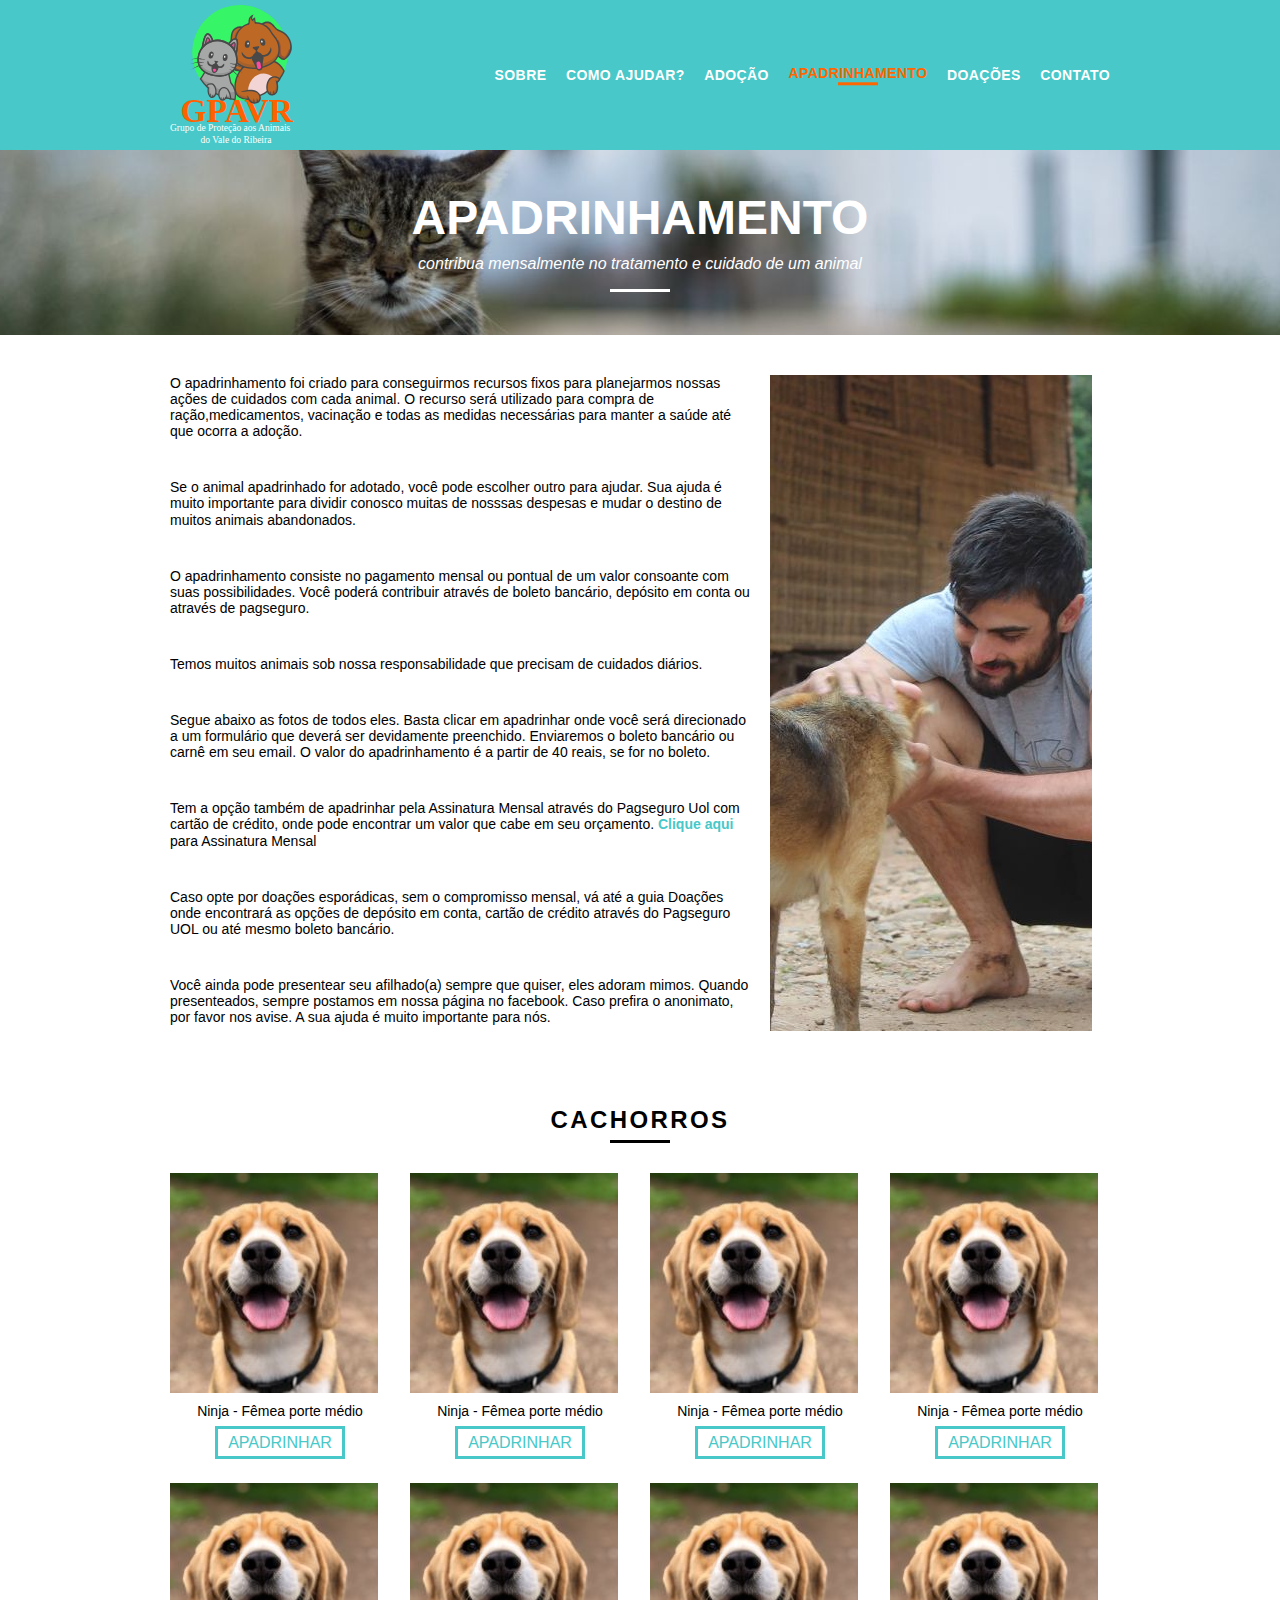
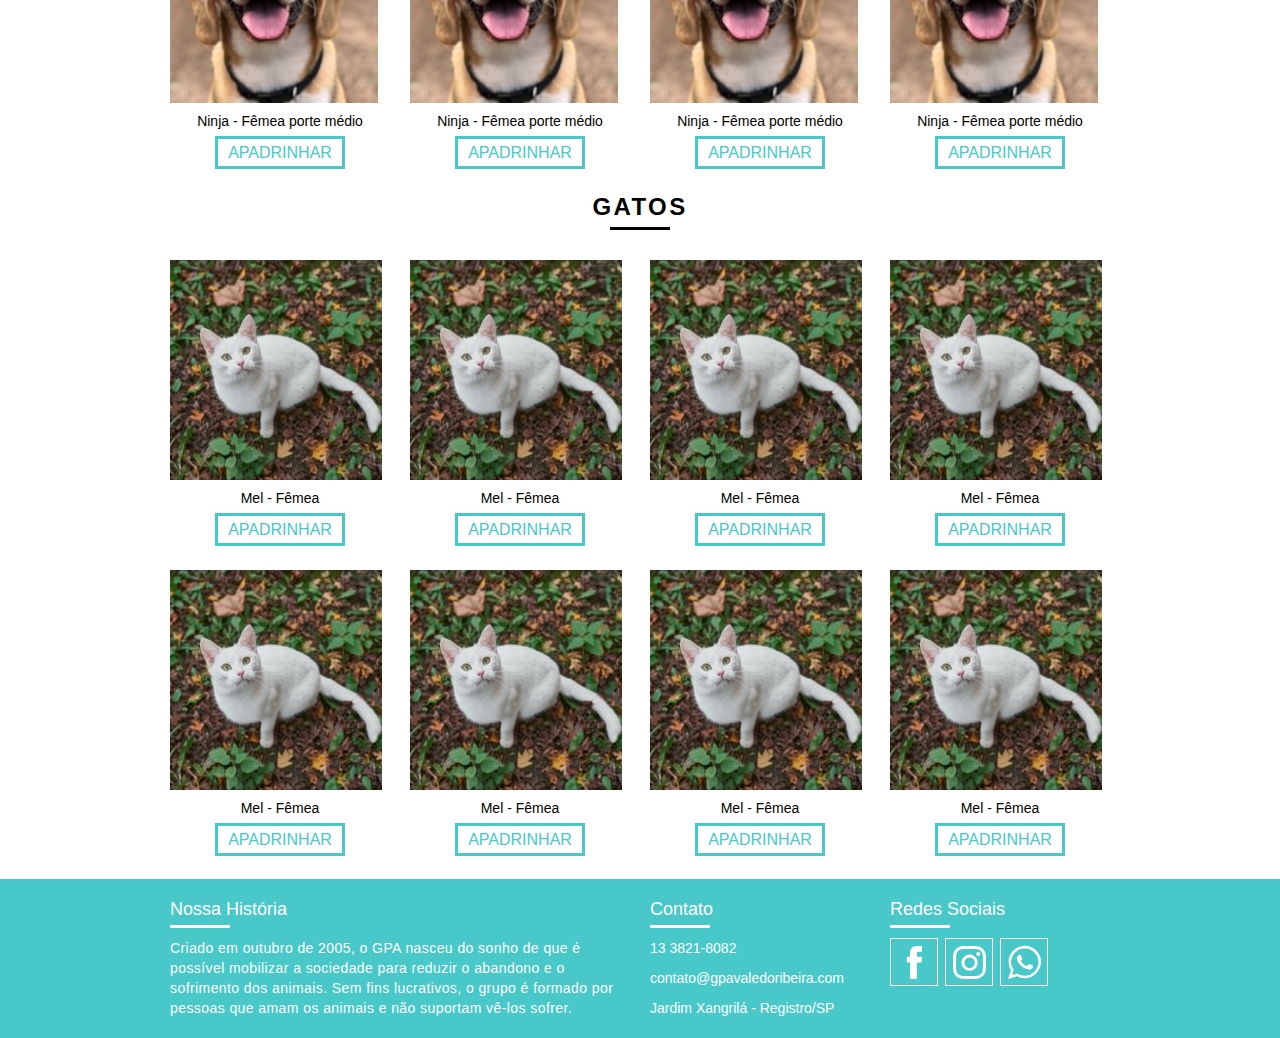
==== apadrinhe.html @ c28933ba "Initial commit" ====
<!DOCTYPE html>
<html lang="pt-br">
<head>
    <meta charset="UTF-8">
    <meta http-equiv="X-UA-Compatible" content="IE=edge">
    <meta name="viewport" content="width=device-width, initial-scale=1.0">
    <link rel="stylesheet" href="/css/normalize.css">
    <link rel="stylesheet" href="/css/reset.css">
    <link rel="stylesheet" href="/css/grid.css">
    <link rel="stylesheet" href="/css/style.css">
    <link rel="stylesheet" href="/css/apadrinhe.css">
    <link rel="stylesheet" href="/css/resposivo.css">
    <title>GPAVR - Apadrinhamento</title>
</head>
<body>
    <!--Menu-->
    <header class="header">
        <div class="container">
            <a href="index.html" class="grid-4">
            <img src="/img/logo.svg" alt="GPAVR">
            </a>
        <nav class="header_menu grid-12">
            <ul>
                <li><a href="sobre.html">Sobre</a></li>
                <li><a href="como-ajudar.html">Como Ajudar?</a></li>
                <li><a href="adocao.html">Adoção</a></li>
                <li class="nav-ativo"><a href="apadrinhe.html">Apadrinhamento</a></li>
                <li><a href="doacoes.html">Doações</a></li>
                <li><a href="contato.html">Contato</a></li>
            </ul>
        </nav>
        </div>
    </header>

     <!--Introdução interna-->
     <section class="introducao-interna-apadrinhe">
        <div class="container">
            <h1>Apadrinhamento</h1>
            <blockquote class="quote"><p>contribua mensalmente no tratamento e cuidado de um animal</p></blockquote>
        </div>
    </section>

    <!--Texto apadrinhe-->
    <section class="container texto-apadrinhe">
        <div class="grid-10">
        <p>O apadrinhamento foi criado para conseguirmos recursos fixos para planejarmos nossas ações de cuidados 
            com cada animal. O recurso será utilizado para compra de ração,medicamentos, vacinação e todas as medidas 
            necessárias para manter a saúde até que ocorra a adoção.</p>

        <p>Se o animal apadrinhado for adotado, você pode escolher outro para ajudar. Sua ajuda é muito importante 
            para dividir conosco muitas de nosssas despesas e mudar o destino de muitos animais abandonados.</p>
            
        <p>O apadrinhamento consiste no pagamento mensal ou pontual de um valor consoante com suas possibilidades.
            Você poderá contribuir através de boleto bancário, depósito em conta ou através de pagseguro.</p>
            
        <p>Temos muitos animais sob nossa responsabilidade que precisam de cuidados diários.</p>
            
        <p>Segue abaixo as fotos de todos eles. Basta clicar em apadrinhar onde você será direcionado a um 
            formulário que deverá ser devidamente preenchido. Enviaremos o boleto bancário ou carnê em seu email. 
            O valor do apadrinhamento é a partir de 40 reais, se for no boleto. </p>
            
            
        <p>Tem a opção também de apadrinhar pela Assinatura Mensal através do Pagseguro Uol com cartão de crédito, 
            onde pode encontrar um valor que cabe em seu orçamento. <a href="doacoes.html#assinatura-mensal">Clique aqui</a> para Assinatura Mensal </p>
            
             
        <p>Caso opte por doações esporádicas, sem o compromisso mensal, vá até a guia Doações onde encontrará as 
            opções de depósito em conta, cartão de crédito através do Pagseguro UOL ou até mesmo boleto bancário.</p>
            
        <p>Você ainda pode presentear seu afilhado(a) sempre que quiser, eles adoram mimos. Quando presenteados, 
            sempre postamos em nossa página no facebook. Caso prefira o anonimato, por favor nos avise. A sua ajuda 
            é muito importante para nós.</p>
        </div>
        <div class="grid-6">
            <img src="/img/apadrinhamento.jpg" alt="homem fazendo carinho em cachorro">
        </div>
    </section>

    <!--Cachorros-->
    <section class="container animais">
        <h2 class="subtitle">Cachorros</h2>
        <div class="apadrinhar-animal grid-4">
            <img src="/img/cachorro-apadrinhamento.jpg" alt="cachorro para apadrinhamento">
            <p>Ninja - Fêmea porte médio</p>
            <a href="apadrinhar.html" class="btn-apadrinhar">Apadrinhar</a>
        </div> 
        <div class="apadrinhar-animal grid-4">
            <img src="/img/cachorro-apadrinhamento.jpg" alt="cachorro para apadrinhamento">
            <p>Ninja - Fêmea porte médio</p>
            <a href="apadrinhar.html" class="btn-apadrinhar">Apadrinhar</a>
        </div>       
        <div class="apadrinhar-animal grid-4">
            <img src="/img/cachorro-apadrinhamento.jpg" alt="cachorro para apadrinhamento">
            <p>Ninja - Fêmea porte médio</p>
            <a href="apadrinhar.html" class="btn-apadrinhar">Apadrinhar</a>
        </div>       
        <div class="apadrinhar-animal grid-4">
            <img src="/img/cachorro-apadrinhamento.jpg" alt="cachorro para apadrinhamento">
            <p>Ninja - Fêmea porte médio</p>
            <a href="apadrinhar.html" class="btn-apadrinhar">Apadrinhar</a>
        </div>
        <div class="apadrinhar-animal grid-4">
            <img src="/img/cachorro-apadrinhamento.jpg" alt="cachorro para apadrinhamento">
            <p>Ninja - Fêmea porte médio</p>
            <a href="apadrinhar.html" class="btn-apadrinhar">Apadrinhar</a>
        </div> 
        <div class="apadrinhar-animal grid-4">
            <img src="/img/cachorro-apadrinhamento.jpg" alt="cachorro para apadrinhamento">
            <p>Ninja - Fêmea porte médio</p>
            <a href="apadrinhar.html" class="btn-apadrinhar">Apadrinhar</a>
        </div>       
        <div class="apadrinhar-animal grid-4">
            <img src="/img/cachorro-apadrinhamento.jpg" alt="cachorro para apadrinhamento">
            <p>Ninja - Fêmea porte médio</p>
            <a href="apadrinhar.html" class="btn-apadrinhar">Apadrinhar</a>
        </div>       
        <div class="apadrinhar-animal grid-4">
            <img src="/img/cachorro-apadrinhamento.jpg" alt="cachorro para apadrinhamento">
            <p>Ninja - Fêmea porte médio</p>
            <a href="apadrinhar.html" class="btn-apadrinhar">Apadrinhar</a>
        </div>                          
    </section>

    <!--Gatos-->
    <section class="container animais">
        <h2 class="subtitle">Gatos</h2>
        <div class="apadrinhar-animal grid-4">
            <img src="/img/gato-apadrinhamento.jpg" alt="cachorro para apadrinhamento">
            <p>Mel - Fêmea</p>
            <a href="apadrinhar.html" class="btn-apadrinhar">Apadrinhar</a>
        </div>
        <div class="apadrinhar-animal grid-4">
            <img src="/img/gato-apadrinhamento.jpg" alt="cachorro para apadrinhamento">
            <p>Mel - Fêmea</p>
            <a href="apadrinhar.html" class="btn-apadrinhar">Apadrinhar</a>
        </div> 
        <div class="apadrinhar-animal grid-4">
            <img src="/img/gato-apadrinhamento.jpg" alt="cachorro para apadrinhamento">
            <p>Mel - Fêmea</p>
            <a href="apadrinhar.html" class="btn-apadrinhar">Apadrinhar</a>
        </div> 
        <div class="apadrinhar-animal grid-4">
            <img src="/img/gato-apadrinhamento.jpg" alt="cachorro para apadrinhamento">
            <p>Mel - Fêmea</p>
            <a href="apadrinhar.html" class="btn-apadrinhar">Apadrinhar</a>
        </div> 
        <div class="apadrinhar-animal grid-4">
            <img src="/img/gato-apadrinhamento.jpg" alt="cachorro para apadrinhamento">
            <p>Mel - Fêmea</p>
            <a href="apadrinhar.html" class="btn-apadrinhar">Apadrinhar</a>
        </div> 
        <div class="apadrinhar-animal grid-4">
            <img src="/img/gato-apadrinhamento.jpg" alt="cachorro para apadrinhamento">
            <p>Mel - Fêmea</p>
            <a href="apadrinhar.html" class="btn-apadrinhar">Apadrinhar</a>
        </div> 
        <div class="apadrinhar-animal grid-4">
            <img src="/img/gato-apadrinhamento.jpg" alt="cachorro para apadrinhamento">
            <p>Mel - Fêmea</p>
            <a href="apadrinhar.html" class="btn-apadrinhar">Apadrinhar</a>
        </div> 
        <div class="apadrinhar-animal grid-4">
            <img src="/img/gato-apadrinhamento.jpg" alt="cachorro para apadrinhamento">
            <p>Mel - Fêmea</p>
            <a href="apadrinhar.html" class="btn-apadrinhar">Apadrinhar</a>
        </div>  
    </section>
     <!--Footer-->
     <footer class="footer">
        <div class="container">

        <div class="historia-home grid-8">
            <h3>Nossa História</h3>
            <p>Criado em outubro de 2005, o GPA nasceu do sonho de que é possível mobilizar a 
                sociedade para reduzir o abandono e o sofrimento dos animais. Sem fins lucrativos, 
                o grupo é formado por pessoas que amam os animais e não suportam vê-los sofrer.</p>
        </div>

        <div class="contato-home grid-4">
            <h3>Contato</h3>
            <ul>
                <li>13 3821-8082</li>
                <li>contato@gpavaledoribeira.com</li>
                <li>Jardim Xangrilá - Registro/SP</li>
            </ul>
        </div>

        <div class="redes-home grid-4">
            <h3>Redes Sociais</h3>
            <ul>
                <li class="facebook"><a target="_blank" href="http://facebook.com"><img src="/img/redes-sociais/facebook-branco.svg" alt="facebook GPA"></a></li>
                <li class="instagram"><a target="_blank" href="http://instagram.com"><img src="/img/redes-sociais/intagram-branco.svg" alt="instagram GPA"></a></li>
                <li class="whatsapp"><a target="_blank" href="http://web.whatsapp.com"><img src="/img/redes-sociais/whatsapp-branco.svg" alt="whatsapp GPA"></a></li>
                <li class="facebook-hover"><a target="_blank" href="http://facebook.com"><img src="/img/redes-sociais/facebook-azul.svg" alt="facebook GPA"></a></li>
                <li class="instagram-hover"><a target="_blank" href="http://instagram.com"><img src="/img/redes-sociais/intagram-azul.svg" alt="instagram GPA"></a></li>
                <li class="whatsapp-hover"><a target="_blank" href="http://web.whatsapp.com"><img src="/img/redes-sociais/whatsapp-azul.svg" alt="whatsapp GPA"></a></li>
            </ul>
        </div>

        </div>
    </footer>
</body>
</html>
---- css/grid.css ----
*, *:before, *:after {
  -webkit-box-sizing: border-box; 
  -moz-box-sizing: border-box; 
  box-sizing: border-box;
}

.container {
	width: 960px;
	margin: 0 auto;
	padding: 0px;
	position: relative;
}

.container:after, .container:before {
	content: " ";
	display: table;
}

.container:after {
	clear: both;
}

.grid-1, .grid-2, .grid-3, .grid-4, .grid-5, .grid-6, .grid-7, .grid-8, .grid-9, .grid-10, .grid-11, .grid-12, .grid-13, .grid-14, .grid-15, .grid-16, .grid-1-3 {
	float: left;
	margin-left: 10px;
	margin-right: 10px;
}

.grid-1 	{width: 40px;}
.grid-2 	{width: 100px;}
.grid-3 	{width: 160px;}
.grid-4 	{width: 220px;}
.grid-5 	{width: 280px;}
.grid-6 	{width: 340px;}
.grid-7 	{width: 400px;}
.grid-8 	{width: 460px;}
.grid-9 	{width: 520px;}
.grid-10 	{width: 580px;}
.grid-11 	{width: 640px;}
.grid-12 	{width: 700px;}
.grid-13 	{width: 760px;}
.grid-14 	{width: 820px;}
.grid-15 	{width: 880px;}
.grid-16 	{width: 940px;}
.grid-1-3	{width: 300px;}

/*768px é bom para tablets e telas que tenham mais ou menos 9" de tela.*/

@media only screen and (min-width: 788px) and (max-width: 979px) {

.container {
	width: 768px;
}


.grid-1 	{width: 28px;}
.grid-2 	{width: 76px;}
.grid-3 	{width: 124px;}
.grid-4 	{width: 172px;}
.grid-5 	{width: 220px;}
.grid-6 	{width: 268px;}
.grid-7 	{width: 316px;}
.grid-8 	{width: 364px;}
.grid-9 	{width: 412px;}
.grid-10 	{width: 460px;}
.grid-11 	{width: 508px;}
.grid-12 	{width: 556px;}
.grid-13 	{width: 604px;}
.grid-14 	{width: 652px;}
.grid-15 	{width: 700px;}
.grid-16 	{width: 748px;}
.grid-1-3	{width: 236px;}

}

@media only screen and (max-width: 787px) {
.container {
	width: 300px;
}
.grid-1, .grid-2, .grid-3, .grid-4, .grid-5, .grid-6, .grid-7, .grid-8, .grid-9, .grid-10, .grid-11, .grid-12, .grid-13, .grid-14, .grid-15, .grid-16, .grid-1-3 {
	width: 300px;
	margin: 0 0 20px 0;
	float: none;
}
}
---- css/style.css ----
/*Geral*/
body {
    font-family: Arial, Helvetica, sans-serif;
}

img {
    display: block;
}

/*Break footer*/
.break-footer img{
    width: 100%;
 }

.btn {
    border: 3px solid #fff;
    color: #fff;
    font-size: 14px;
    font-weight: bold;
    letter-spacing: .1em;
    line-height: 20px;
    padding: 10px 30px;
    text-transform: uppercase;
}

.btn:hover {
    border-color: #48C8C8;
    color: #48C8C8;
}

.btn-azul {
    color: #48C8C8;
    border-color: #48C8C8;
}

.btn-azul:hover {
    color: #fff;
    background: #48C8C8;
}

.btn-branco {
    color: #fff;
    border-color: #fff;
}

.btn-branco:hover {
    color: #48C8C8;
    background: #fff;
}

.subtitle {
    font-weight: bold;
    font-size: 24px;
    line-height: 30px;
    letter-spacing: .1em;
    color: #000;
    text-transform: uppercase;
    text-align: center;
    margin-bottom: 30px;
}

.subtitle:after {
    background: #000;
    content: "";
    display: block;
    height: 3px;
    margin: 5px auto;
    width: 60px;
}

.subtitle-branco {
    font-weight: bold;
    font-size: 24px;
    line-height: 30px;
    letter-spacing: .1em;
    color: #fff;
    text-transform: uppercase;
    text-align: center;
    margin-bottom: 30px;
}

.subtitle-branco:after {
    background: #fff;
    content: "";
    display: block;
    height: 3px;
    margin: 5px auto;
    width: 60px;
}

nav .nav-ativo a {
    color: #FF6600;
}

.nav-ativo::after {
    content: "";
    width: 40px;
    height: 3px;
    display: block;
    background-color: #FF6600;
    margin: 0 auto;
}

/*Menu*/ 

.header {
    width: 100%;;
    height: 150px;
    background: #48C8C8;
    position: sticky;
    top: 0;
    z-index: 10;
}

.header_menu {
    text-align: right;
}


.header ul li {
    display: inline-block;
    margin-left: 15px;
    margin-top: 75px;
    transform: translateY(-50%);
}

.header img {
    margin-top: 5px;
    height: 140px;
}

.header_menu a {
    color: white;
    font-weight: bold;
    text-transform: uppercase;
    font-size: 14px;
    letter-spacing: .03em;
    padding: 10px 0;
}

.header_menu a:hover {
    color: #FF6600;
}

/*Introdução Home*/
.introducao {
    background: url(../img/bg-home.jpg) no-repeat center;
    background-size: cover;
    width: 100%;
    height: 292px;
    text-align: center;
}

.introducao h1 {
    color: #fff;
    text-transform: uppercase;
    font-weight: bold;
    font-size: 48px;
    margin-top: 50px;
}


/*Introdução interna paginas*/
.quote {
    color: #fff;
    font-style: italic;
    margin: 10px auto 60px auto;
}

.quote p:after {
    content: "";
    background: #fff;
    height: 3px;
    width: 60px;
    display: block;
    margin: 15px auto;
}

/*Adoção Home*/
.adocao-home {
    margin: 50px auto;
    text-align: center;
}

.adocao-home li {
    background: #48C8C8;
}

.adocao-home li img {
    margin: 0 auto;
    width: 460px;
    box-sizing: border-box;
}

.adocao-home li h3 {
    font-weight: bold;
    font-size: 18px;
    line-height: 25px;
    text-transform: uppercase;
    letter-spacing: .1em;
    margin-top: 20px;
    color: #fff;
}

.adocao-lista li h3:after {
    background: #fff;
    content: "";
    display: block;
    height: 3px;
    margin: 2px auto;
    width: 60px;
}


.adocao-lista p {
    margin: auto;
    font-size: 14px;
    color: #fff;
    margin: 10px auto;
}

.call {
    padding-top: 30px;
    clear: both;
    margin-bottom: 10px;
}

.call p {
    font-size: 18px;
    margin-bottom: 25px;
}

/*Antes e depois home*/
.antes-depois-home {
    background: #48C8C8;
}

.antes-depois-home h2 {
    margin-top: 30px;
}

.antes-depois-home img {
    width: 460px;
}

.antes-depois-home .call {
    text-align: center;
    margin: 50px auto;
}

.antes-depois-home .call p {
    color: #fff;
    font-size: 18px;
}

/*Como Ajudar Home*/
.como-ajudar-home {
    text-align: center;
}

.como-ajudar-home h2 {
    margin-top: 30px;
}

.como-ajudar-home h3 {
    font-size: 18px;
    text-transform: uppercase;
    font-weight: bold;
}

.como-ajudar-home h3:after {
    content: "";
    width: 60px;
    height: 3px;
    background: #000;
    display: block;
    margin: 6px auto 12px;
}

.como-ajudar-home p {
    font-size: 14px;
    line-height: 20px;
}

.como-ajudar-home .call p {
    font-size: 18px;
}
.como-ajudar-home .call {
    margin-bottom: 50px;
}

/*Parceiros Home*/
.parceiros-home {
    background: #48C8C8;
}

.parceiros-home h2 {
    margin-top: 50px;
}

.parceiros-home img {
    width: 700px;
    margin: 0 auto 10px;
}

.parceiros-home .call {
    text-align: center;
    margin: 0 auto 50px;
}

.parceiros-home .call p {
    font-size: 18px;
    color: #fff;
}

/*newsletter*/
.newsletter .form-newsletter label {
    display: block;
    font-size: 18px;
    margin: 40px auto 10px 120px;
    
}

.newsletter .form-newsletter .put-email {
    display: inline-block;
    border: 3px solid #48C8C8;
    padding: 5px;
    margin: 0 10px 10px 120px;
    outline: none;
}

.newsletter .newsletter-btn {
    color: #48C8C8;
    border: 3px solid #48C8C8;
    padding: 5px;
    text-transform: uppercase;
    font-weight: bold;
    background: none;
    margin-bottom: 60px;
}

.newsletter .newsletter-btn:hover {
    color: #fff;
    background: #48C8C8;
}

/*Footer*/
.footer {
    background: #48C8C8;
    color: #fff;
    width: 100%;
}

.footer h3 {
    font-size: 18px;
    margin-top: 20px;
}

.footer h3:after {
    content: "";
    width: 60px;
    height: 3px;
    background: #fff;
    display: block;
    margin: 5px 0 10px 0;
}

.historia-home p {
    font-size: 14px;
    line-height: 20px;
    letter-spacing: .03em;
    max-width: 460px;
    margin-bottom: 20px;
}

.contato-home ul li {
    font-size: 14px;
    line-height: 20px;
    margin-bottom: 10px;
}

.redes-home ul li {
    position: absolute;
    border: 1px solid #fff;
    padding: 3px;
}

.redes-home .facebook {
    position: absolute;
    z-index: 1;
    background-color: #48C8C8;
    opacity: 1;
}

.redes-home .instagram {
    position: absolute;
    margin-left: 55px;
    z-index: 1;
    background-color: #48C8C8;
    opacity: 1;
}

.redes-home .whatsapp {
    position: absolute;
    margin-left: 110px;
    background-color: #48C8C8;
    z-index: 1;
    opacity: 1;
}

.redes-home .facebook-hover {
    position: absolute;
    background-color: #fff;

}

.redes-home .instagram-hover {
    position: absolute;
    margin-left: 55px;
    background-color: #fff;

}

.redes-home .whatsapp-hover {
    position: absolute;
    margin-left: 110px;
    background-color: #fff;

}

.redes-home .facebook:hover, .instagram:hover, .whatsapp:hover {
    opacity: 0;
}
---- css/apadrinhe.css ----
/*Introdução Interna apadrinhamento*/
.introducao-interna-apadrinhe {
    background: url(../img/bg-apadrinhamento.jpg) no-repeat center;
    background-size: cover;
    width: 100%;
    height: 185px;
    text-align: center;
}

.introducao-interna-apadrinhe h1 {
    color: #fff;
    text-transform: uppercase;
    font-weight: bold;
    font-size: 48px;
    margin-top: 40px;
}

.quote {
    color: #fff;
    font-style: italic;
    margin: 10px auto 60px auto;
}

.quote p:after {
    content: "";
    background: #fff;
    height: 3px;
    width: 60px;
    display: block;
    margin: 15px auto;
}

/*texto apadrinhamento*/
.texto-apadrinhe {
    margin: 40px auto;
}
.texto-apadrinhe p {
    font-size: 14px;
    margin-bottom: 40px;
}

.texto-apadrinhe a {
    color: #48C8C8;
    font-weight: bold;
}

.texto-apadrinhe a:visited {
    color: #48C8C8;
}

/*apadrinhar cachorros*/
.animais {
    text-align: center;
}

.animais p {
    font-size: 14px;
    margin: 10px auto 15px;
}

.btn-apadrinhar {
    color: #48C8C8;
    border: 3px solid #48C8C8;
    padding: 5px 10px;
    text-transform: uppercase;
}

.btn-apadrinhar:hover {
    color: #fff;
    background: #48C8C8
}

.apadrinhar-animal {
    margin-bottom: 30px;
}

/*texto apadrinhar*/
.texto-apadrinhar p {
    font-size: 18px;
    letter-spacing: .02em;
    text-align: center;
    margin-bottom: 20px;
}

.texto-apadrinhar {
    background: #48C8C8;
    margin: 30px 50% 10px;
    transform: translateX(-50%);
    padding: 30px 40px;
}

.texto-apadrinhar p:nth-of-type(3) {
    font-weight: bold;
    margin-bottom: 0;
}
/*Form seja um parceiro*/
.form-apadrinhar {
    margin: 40px 50%;
    transform: translateX(-30%);
}

.form-apadrinhar h3 {
    font-size: 18px;
    margin: 0;
}

.form-apadrinhar form {
    margin: 2px auto;
    font-size: 18px;
}

#nome, #email, #cpf, #endereco, #nome_animal, #valor, #dia_venc {
    margin: 5px auto 20px;
    width: 100%;
    border: 3px solid #48C8C8;
    outline: none;
    padding: 5px 0;
}

.button-form {
    margin: 10px 0;
    font-size: 14px;
    font-weight: bold;
    text-transform: uppercase;
    color: #48C8C8;
    background: none;
    border: 3px solid #48C8C8;
    padding: 12px 0;
}

.button-form:hover {
    background: #48C8C8;
    color: #fff;
}

.form-apadrinhar img {
    left: 20px;
    position: relative;
    bottom: 20px;
}
---- css/resposivo.css ----
/*Estilo para tablets*/
@media only screen and (min-width: 788px) and (max-width: 979px) {
    
    /*Geral*/
    .subtitle {
        font-size: 18px;
    }

    .subtitle:after {
        margin: 0 auto;
    }

    .subtitle-branco {
        font-size: 18px;
    }

    .subtitle-branco:after {
        margin: 0 auto;
    }

    /*Header Menu*/
    .header ul li {
        margin-left: 5px;
    }
    
    .header_menu a {
        font-size: 13px;
    }

    /*footer*/
    .historia-home p {
        max-width: 300px;
    }

    .contato-home {
        margin-left: -50px;
    }

    .redes-home {
        margin-left: 40px;
    }
    
    /*Home*/
    /*adoção home*/
    .adocao-home li img {
        width: 364px;
    }

    /*nosso trabalho home*/
    .antes-depois-home img {
        width: 364px;
    }

    /*Sobre*/
    .sobre-descricao h2 {
        font-size: 18px;
        margin-left: 30px;
    }

    .sobre-descricao p {
        font-size: 14px;
        margin-left: 30px;
    }

    .sobre-descricao ul li {
        font-size: 14px;
        margin-bottom: 10px;
        margin-left: 30px;
        width: 300px;
    }

    .sobre-descricao .objetivos {
        margin-left: 50px;
    }

    .nosso-trabalho {
        margin: 40px 0 0 50px;
        width: 300px;
    }

    /*Local*/
    .local p {
        font-size: 14px;
        line-height: 20px;
        max-width: 700px;
    }
    
    .local img {
        width: 364px;
    }

    /*Antes e depois*/
    .antes-depois p {
        max-width: 700px;
        font-size: 14px;
        line-height: 20px;
    }

    /*parceiros*/
    .nossos-parceiros img {
        width: 364px;
        margin-bottom: 10px;
    }

    .info-parceiro {
        margin-bottom: 70px;
        padding-top: 50px; 
    }

    .subtitle-parceiro {
        font-size: 18px;
    }
    
    .subtitle-parceiro:after {
        margin: 2px 0 10px;
    }

    .nossos-parceiros ul {
        font-size: 14px;
        line-height: 20px;
    }

    /*form parceiro*/
    .form-parceiro label {
        margin: 0 10px;
    }

    #nome-empresa, #email, #telefone {
        margin: 5px 10px 20px;
        width: 364px;
    }

    .button-form {
        margin: 10px 10px;
    }

    .form-parceiro img {
        width: 364px;
        position: relative;
        bottom: -53px;
    }

    /*adoção*/
    .subtitle-ajudar {
        font-size: 18px;
    }

    .subtitle-ajudar:after {
        margin: 2px 0;
    }

    .voluntariado .explicacao-voluntariado {
        font-size: 14px;
        margin-top: 10px;
    }

    .imagem {
        width: 364px;
        height: 400px;
        margin-bottom: 25px;
    }

    .voluntariado .texto-linha-02 {
        margin: 10px 0 20px;
    }

    .voluntariado .texto-linha-03 {
        margin: 10px 0 20px;
    }

    /*break ajudar*/
    .break-ajudar {
        height: 200px;
    }

    .break-ajudar h2 {
        font-size: 30px;
    }

    /*sobre nf paulista*/
    .nf-paulista p {
        font-size: 14px;
        margin: 0 25px 20px;
    }

    /*form ajudar*/ 
    .form-ajudar p {
        margin: 0 20px 20px;
    }

    .form-ajudar .dados label {
        margin-left: 10px;
    }

    #nome-empresa, #email, #telefone, #endereco {
        margin: 5px 10px 40px 0;
        width: 364px;
        border: 3px solid #fff;
        background: none;
        outline: none;
        padding: 5px 0;
    }

    .button-form {
        margin-top: 30px;
    }

    /*Adoção*/
    .subtitle-adocao {
        font-size: 18px;
        margin: 0 20px;
    }
    
    .subtitle-adocao:after {
       margin: 2px 0 10px;
    }
    
    .texto-adocao p {
        font-size: 14px;
        line-height: 20px;
        margin: 0 20px;
    }

    /*Alerta 01*/
    .alerta {
        width: 748px;
        margin: 20px auto;
    }

    .texto-adocao ul {
        font-size: 14px;
        margin: 10px 20px;
        line-height: 20px
    }

    .texto-adocao ul li {
        margin-top: 10px;
    }

    /*break adoção*/

    .break-adocao {
        height: 200px;
    }
    
    .break-adocao h2 {
        font-size: 30px;
    }

    /*download formulário*/    
    .para-adotar {
        padding-bottom: 20px;
    }
    
    .para-adotar h2 {
        font-size: 18px;
        margin: 20px auto;
    }
    
    .para-adotar h2:after {
        margin: 5px auto 2px
    }

    .para-adotar p {
        font-size: 14px;
    }

}
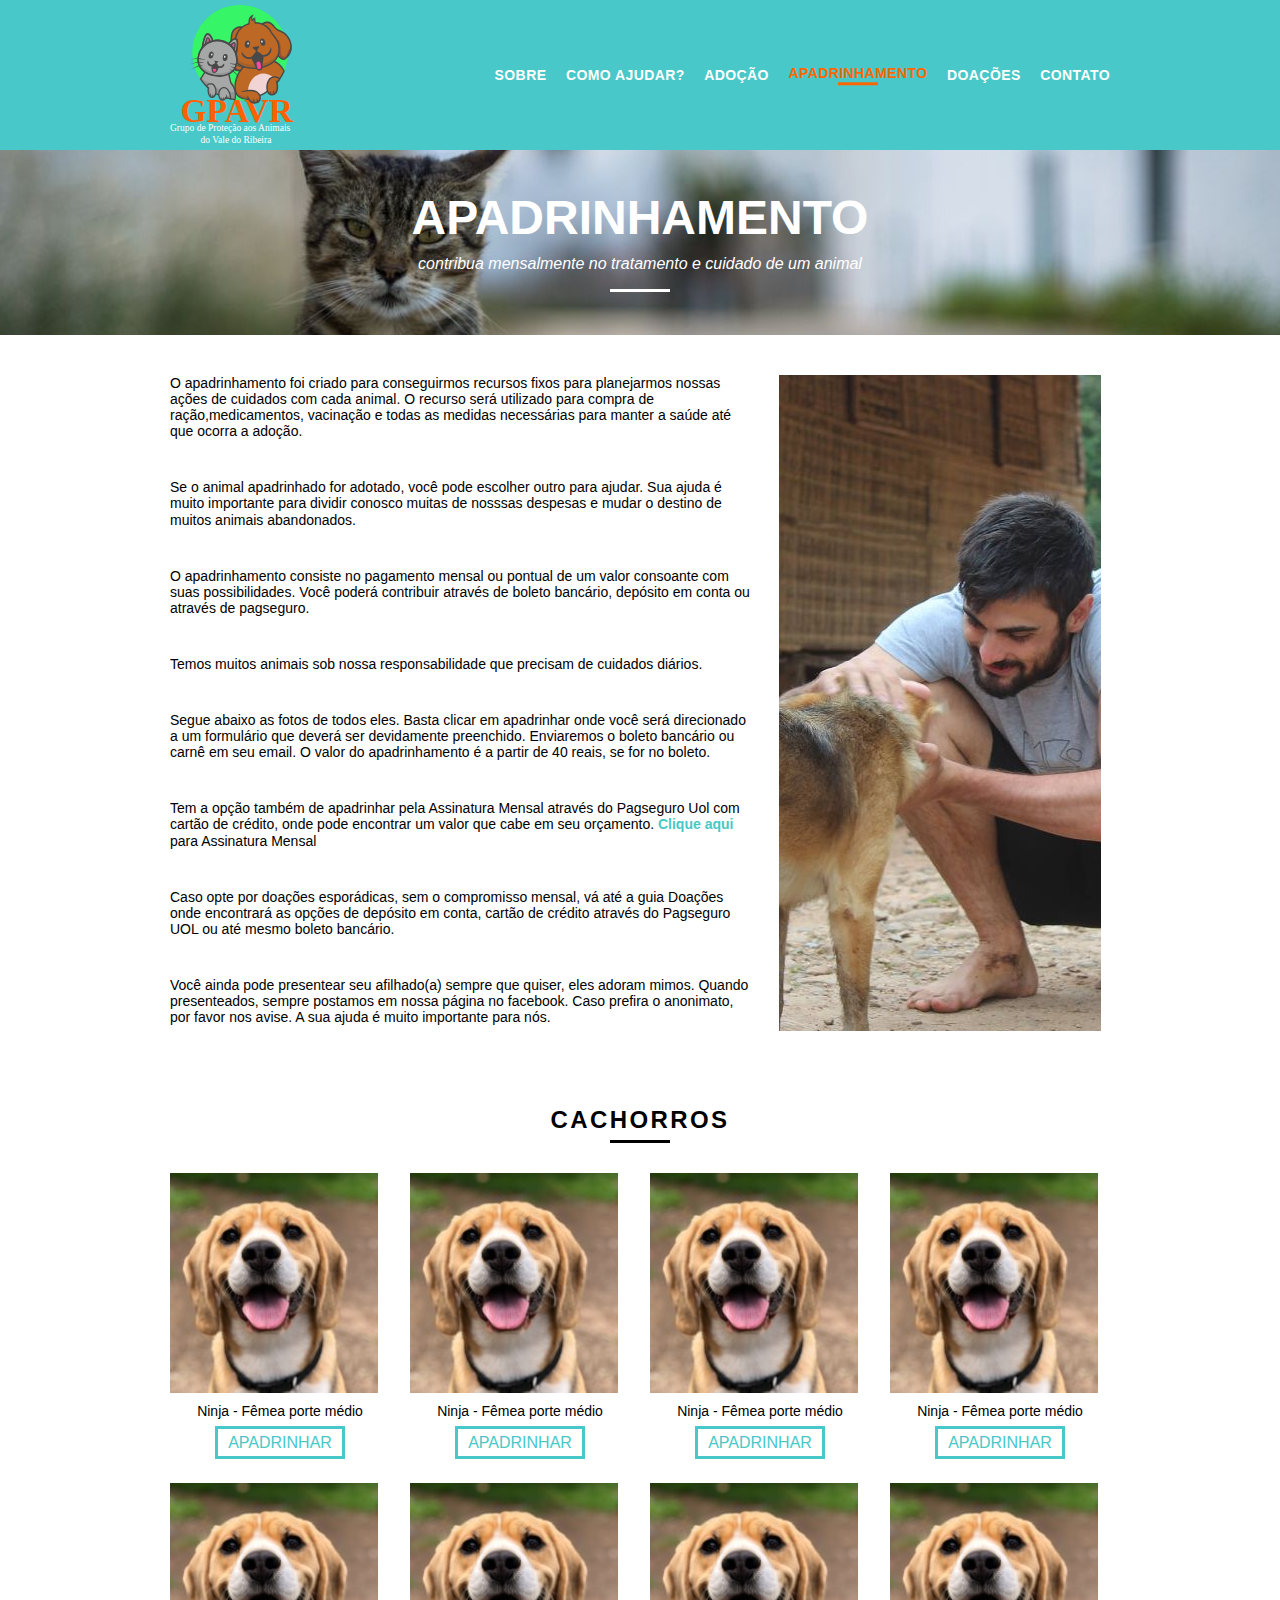
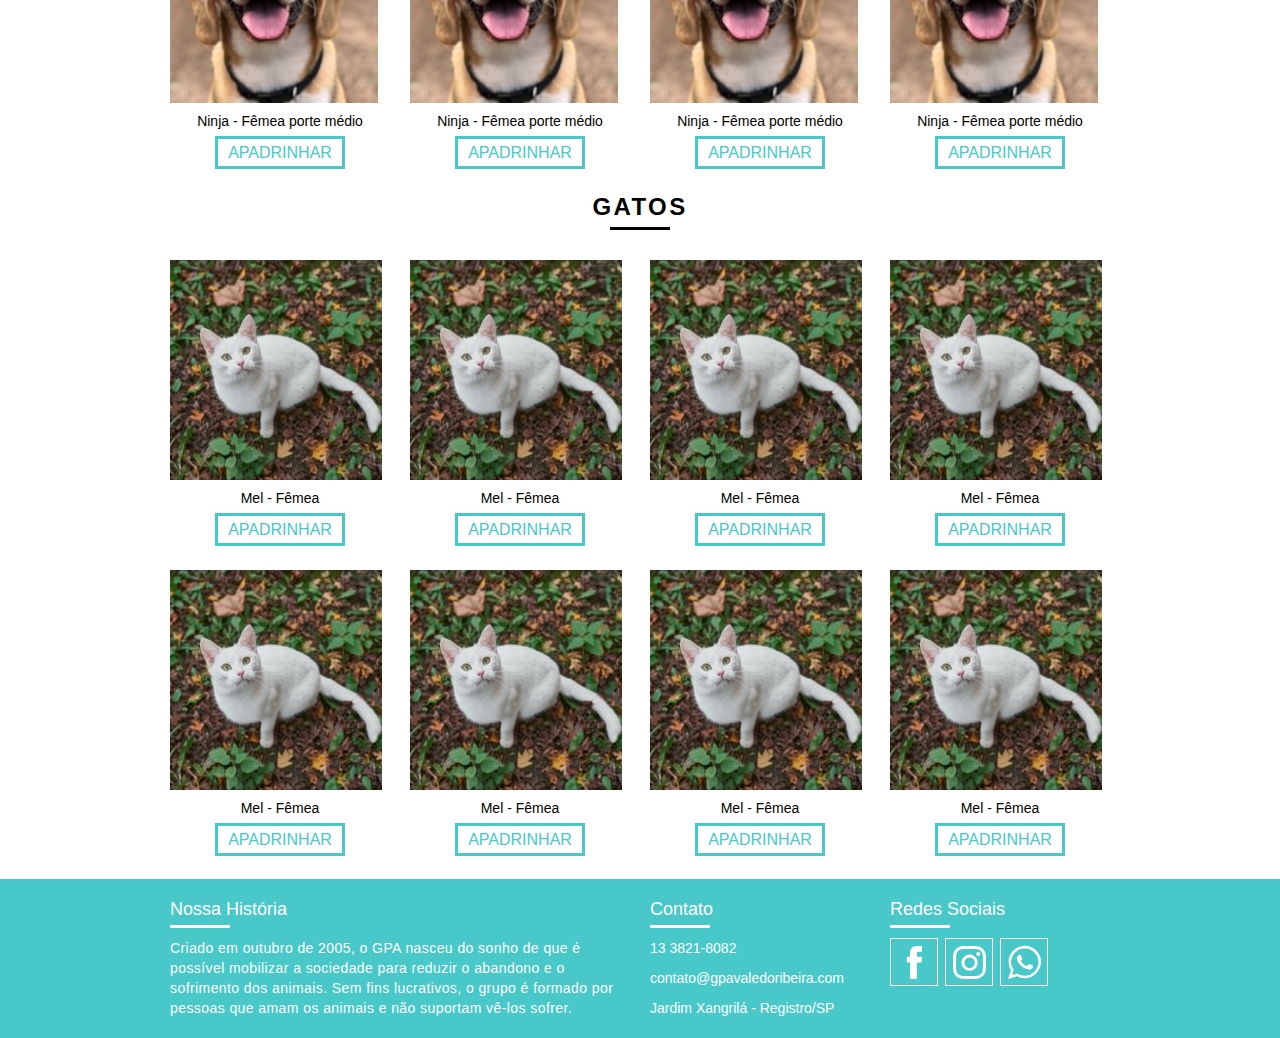
==== commit 68a62cdc: "Atualização do css para responsivo (mobile)" ====
--- a/apadrinhe.html
+++ b/apadrinhe.html
@@ -71,8 +71,8 @@
             sempre postamos em nossa página no facebook. Caso prefira o anonimato, por favor nos avise. A sua ajuda 
             é muito importante para nós.</p>
         </div>
-        <div class="grid-6">
-            <img src="/img/apadrinhamento.jpg" alt="homem fazendo carinho em cachorro">
+        <div class="foto-apadrinhe grid-6">
+            
         </div>
     </section>
 
--- a/css/style.css
+++ b/css/style.css
@@ -159,8 +159,6 @@
     margin-top: 50px;
 }
 
-
-/*Introdução interna paginas*/
 .quote {
     color: #fff;
     font-style: italic;
--- a/css/apadrinhe.css
+++ b/css/apadrinhe.css
@@ -13,21 +13,6 @@
     font-weight: bold;
     font-size: 48px;
     margin-top: 40px;
-}
-
-.quote {
-    color: #fff;
-    font-style: italic;
-    margin: 10px auto 60px auto;
-}
-
-.quote p:after {
-    content: "";
-    background: #fff;
-    height: 3px;
-    width: 60px;
-    display: block;
-    margin: 15px auto;
 }
 
 /*texto apadrinhamento*/
@@ -46,6 +31,12 @@
 
 .texto-apadrinhe a:visited {
     color: #48C8C8;
+}
+
+.foto-apadrinhe {
+    height: 656px;
+    width: 340px;
+    background: url(../img/apadrinhamento.jpg) no-repeat center;
 }
 
 /*apadrinhar cachorros*/
@@ -80,6 +71,7 @@
     letter-spacing: .02em;
     text-align: center;
     margin-bottom: 20px;
+    line-height: 24px;
 }
 
 .texto-apadrinhar {
@@ -93,7 +85,7 @@
     font-weight: bold;
     margin-bottom: 0;
 }
-/*Form seja um parceiro*/
+/*Form seja um padrinho*/
 .form-apadrinhar {
     margin: 40px 50%;
     transform: translateX(-30%);
@@ -109,7 +101,7 @@
     font-size: 18px;
 }
 
-#nome, #email, #cpf, #endereco, #nome_animal, #valor, #dia_venc {
+.form-apadrinhar #nome-apadrinhar, #email-apadrinhar, #cpf-apadrinhar, #endereco-apadrinhar, #nome_animal, #valor, #dia_venc {
     margin: 5px auto 20px;
     width: 100%;
     border: 3px solid #48C8C8;
@@ -118,7 +110,7 @@
 }
 
 .button-form {
-    margin: 10px 0;
+    margin: 10px auto;
     font-size: 14px;
     font-weight: bold;
     text-transform: uppercase;
--- a/css/resposivo.css
+++ b/css/resposivo.css
@@ -125,7 +125,7 @@
         margin: 0 10px;
     }
 
-    #nome-empresa, #email, #telefone {
+    .form-parceiro #nome-empresa, #email-parceiro, #telefone-parceiro {
         margin: 5px 10px 20px;
         width: 364px;
     }
@@ -146,7 +146,7 @@
     }
 
     .subtitle-ajudar:after {
-        margin: 2px 0;
+        margin: 5px 0;
     }
 
     .voluntariado .explicacao-voluntariado {
@@ -192,13 +192,9 @@
         margin-left: 10px;
     }
 
-    #nome-empresa, #email, #telefone, #endereco {
+    .form-ajudar #nome-ajudar, #email-ajudar, #telefone-ajudar, #endereco-ajudar {
         margin: 5px 10px 40px 0;
         width: 364px;
-        border: 3px solid #fff;
-        background: none;
-        outline: none;
-        padding: 5px 0;
     }
 
     .button-form {
@@ -265,4 +261,233 @@
         font-size: 14px;
     }
 
+    /*Apadrinhamento*/
+    .texto-apadrinhe p {
+        font-size: 14px;
+        margin-bottom: 35px;
+    }
+
+    .foto-apadrinhe {
+        height: 656px;
+        width: 268px;
+        background: url(../img/apadrinhamento.jpg) no-repeat center;
+        margin-right: 10px;
+    }
+
+    /*animais apadrinhar*/
+    .apadrinhar-animal img {
+        width: 172px;
+    }
+
+    .apadrinhar-animal p {
+        font-size: 14px;
+    }
+
+    /*doações*/
+    .assinatura p {
+        font-size: 14px;
+        margin: 0 10px 15px;
+        line-height: 20px;
+    }
+
+    .doacoes .coluna-02 p {
+        margin-bottom: 10px;
+    }
+
+    /*entrega doações*/
+    .entrega-doacoes p, .retirada-doacoes p {
+        font-size: 14px;
+        margin: 0 10px 15px; 
+        line-height: 20px;
+    }
+
+    /*observação*/
+    .obs {
+        width: 748px;
+        margin: 40px auto;
+    }
+
+    .observacao p {
+        line-height: 20px;
+        font-size: 14px;
+    }
+
+    /*contato*/
+    .form-contato {
+        margin: 40px 0;
+    }
+
+    .form-contato #nome, #email, #telefone, #mensagem {
+        width: 316px;
+        border: 3px solid #48C8C8;
+        margin-left: 10px;
+    }
+
+    .form-contato label {
+        margin-left: 10px;
+    }
+
+    .button-form {
+        margin: 10px ;
+        font-size: 14px;
+        font-weight: bold;
+    }
+
+    /*dados contato*/
+    .dados-contato {
+        background: #48C8C8;
+        margin: 30px 65px 30px ;
+        padding: 60px 50px;
+        height: 485px;
+    }
+
+    .dados-contato ul {
+        font-size: 14px;
+    }
+
+    /*mapa*/
+    .mapa {
+        margin-bottom: 60px;
+    }
+
+    /*Página cachorros*/
+    .adocao-cachorros img {
+        width: 172px;
+    }
+
+    .adocao-cachorros p {
+        width: 172px;
+    }
+
+    /*Página Gatos*/
+    .adocao-gatos img {
+        width: 172px;
+    }
+    
+    .adocao-gatos p {
+        width: 172px;
+    }
+
+    /*apadrinhar*/
+    .texto-apadrinhar p {
+        font-size: 14px;
+        line-height: 20px;
+    }
+
+    .button-form {
+        margin: 10px 0;
+    }
+}
+
+@media only screen and (max-width: 787px) {
+
+    /*header*/
+    .header {
+        position: static;
+    }
+
+    .header img {
+        margin-left: auto;
+        transform:translateX(-50%) ;
+    }
+
+    /*footer*/
+    .footer {
+        background: #48C8C8;
+        height: 450px;
+    }
+
+    .historia-home, .redes-home, .contato-home {
+        margin-left: -50px;
+    }
+    /*introdução interna home*/
+    .introducao {
+        height: 220px;
+    }
+
+    /*introdução interna todas paginas*/
+    .introducao h1 {
+        font-size: 36px;
+        margin-top: 40px;
+    }
+    
+    .quote {
+        margin: 10px auto 30px auto;
+        font-size: 13px;
+    }    
+    
+    /*adoção home*/
+    .adocao-home li img {
+        width: 300px;
+    }
+
+    .adocao-home li h3 {
+        line-height: normal;
+    }
+
+    .adocao-home p {
+        padding-bottom: 20px;
+    }
+
+    .call {
+        padding-top: 0;
+        margin: 0;
+    }
+    
+    .call p {
+        font-size: 18px;
+        margin-bottom: 10px;
+    }
+
+    /*antes e depois home*/
+    .antes-depois-home img {
+        width: 300px;
+    }
+
+    .antes-depois-home .call {
+        text-align: center;
+        margin: 30px auto;
+    }
+
+    .antes-depois-home .call p {
+        margin-bottom: 30px;
+    }
+
+    /*como ajudar home*/
+    .como-ajudar-home h3 {
+        margin-top: 30px;
+    }
+
+    .como-ajudar-home .call p {
+        margin: 30px auto;
+    }
+
+    /*nosso parceiros home*/
+    .parceiros-home img {
+        width: 400px;
+        margin: 0 -50px 10px;
+    }
+
+    .parceiros-home .call {
+        margin-top: 30px;
+    }
+
+    .parceiros-home .call p {
+        margin-bottom: 30px;
+    }
+
+    /*newsletter*/
+    .newsletter .form-newsletter label {
+        margin: 40px -50px 10px ;
+    }
+
+    .newsletter .form-newsletter .put-email {
+       width: 300px;
+        margin: 0 -50px 10px;
+    }
+
+    .newsletter .newsletter-btn {
+       margin-left: 15px;
+       transform: translateX(50%);
+    }
 }